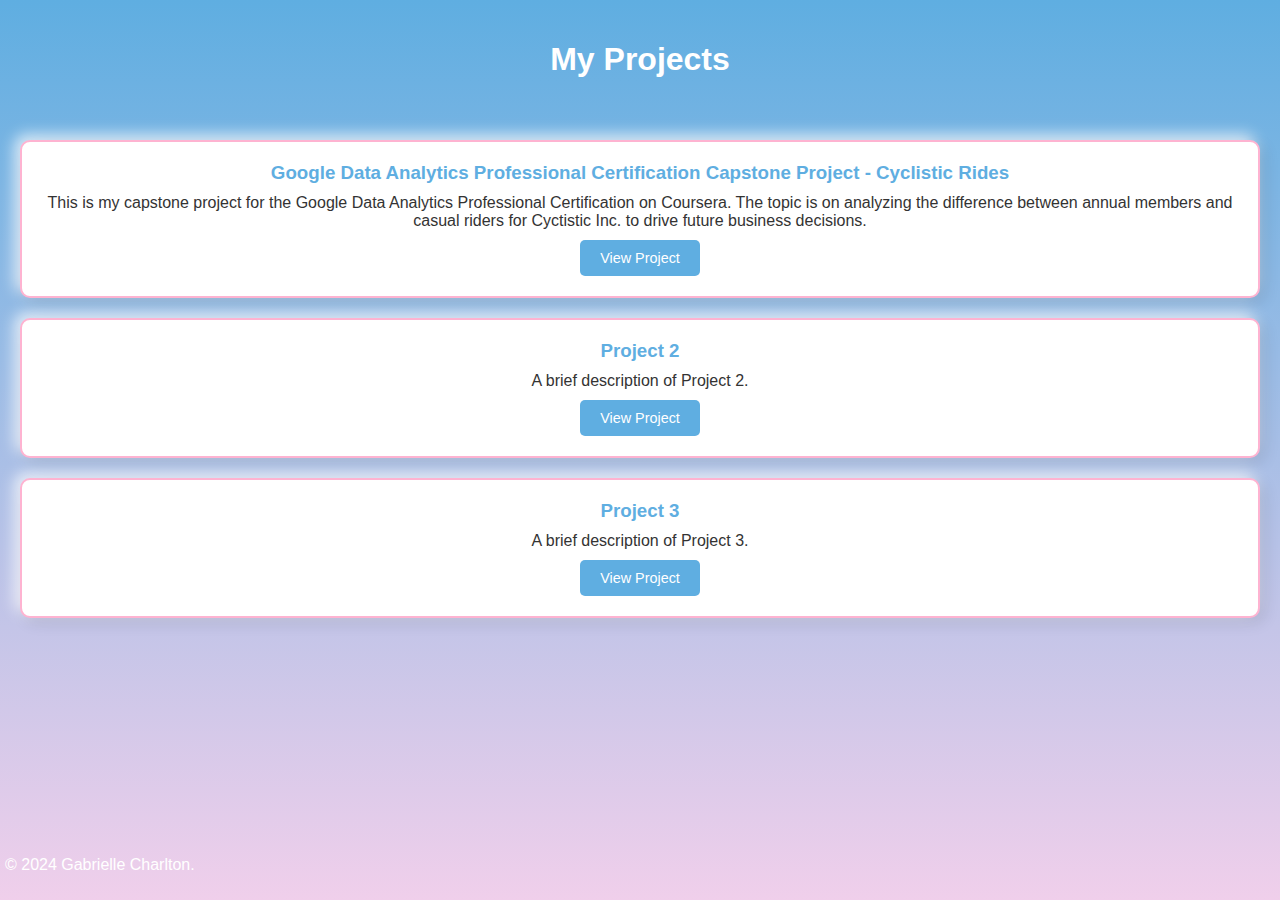
==== projects.html @ cfdd35e0 "Update projects.html" ====
<!DOCTYPE html>
<html lang="en">
<head>
  <meta charset="UTF-8">
  <meta name="viewport" content="width=device-width, initial-scale=1.0">
  <title>Projects</title>
  <link rel="stylesheet" href="styles.css">
</head>
<body>
  <header>
    <h1>My Projects</h1>
  </header>
  <main>
    
    <section class="projects">
      <div class="projects-page">
        <div class="project">
          <h3>Google Data Analytics Professional Certification Capstone Project - Cyclistic Rides</h3>
          <p>This is my capstone project for the Google Data Analytics Professional Certification on Coursera. The topic is on analyzing the difference between annual members and casual riders for Cyctistic Inc. to drive future business decisions.</p>
          <a href="projects/cyclistic_rides_project.html" class="btn">View Project</a>
        </div>
        <div class="project">
          <h3>Project 2</h3>
          <p>A brief description of Project 2.</p>
          <a href="projects/project2.html" class="btn">View Project</a>
        </div>
        <div class="project">
          <h3>Project 3</h3>
          <p>A brief description of Project 3.</p>
          <a href="projects/project3.html" class="btn">View Project</a>
        </div>
      </div>

    </section>
  </main>

  <footer>
    <p>© 2024 Gabrielle Charlton.</p>
  </footer>
</body>
</html>
---- styles.css ----
body {
  font-family: 'Poppins', sans-serif;
  background: linear-gradient(180deg, #5FAEE1, #F0CFEB);
  color: white;
  margin: 0;
  padding: 0;
  text-align: center;
  height: 100vh;
}

header {
  padding: 20px;
}

.gif-container img {
  width: 200px;
  margin: 20px 0;
}

.buttons .btn {
  display: inline-block;
  background: #7e86b0;
  color: white;
  padding: 10px 20px;
  margin: 10px;
  text-decoration: none;
  border-radius: 5px;
  transition: background 0.3s ease;
}

.buttons .btn:hover {
  background: #ffd04f;
}

footer {
  position: absolute;
  bottom: 5px;
  padding: 5px 5px;
}

.projects-page {
  display: flex;
  flex-direction: column; /* Stack projects vertically */
  gap: 20px; /* Space between projects */
  padding: 20px;
}

.project {
  background: #ffffff; /* White background */
  border: 2px solid #feb3d1; /* Pink border */
  border-radius: 10px; /* Rounded corners */
  box-shadow: 5px 5px 15px rgba(0, 0, 0, 0.1), 
              -5px -5px 15px rgba(255, 255, 255, 0.8); /* Beveled effect */
  padding: 20px;
  transition: box-shadow 0.3s ease, transform 0.3s ease;
}

.project:hover {
  transform: translateY(-5px); /* Slight lift effect on hover */
  box-shadow: 5px 5px 20px rgba(0, 0, 0, 0.2), 
              -5px -5px 20px rgba(255, 255, 255, 0.9); /* Enhanced shadow */
}

.project h3 {
  margin: 0;
  color: #5faee1; /* Light blue heading */
}

.project p {
  color: #333333; /* Darker text for contrast */
  font-size: 1rem;
  margin: 10px 0;
}

.project .btn {
  display: inline-block;
  padding: 10px 20px;
  background: #5faee1; /* Light blue button */
  color: white;
  text-decoration: none;
  border-radius: 5px;
  font-size: 0.9rem;
  transition: background 0.3s ease;
}

.project .btn:hover {
  background: #ffd04f; /* Yellow hover effect */
}

.projects-container {
  background: white;
  border: 2px solid #feb3d1; /* Pink border */
  border-radius: 10px;
  box-shadow: 5px 5px 15px rgba(0, 0, 0, 0.2), -5px -5px 15px rgba(255, 255, 255, 0.8); /* Beveled effect */
  width: 90%;
  max-width: 800px;
  padding: 20px;
}

.projects-container h2, .projects-container h3 {
  color: #5faee1;
  margin-bottom: 10px;
}

.projects-container p {
  color: #555;
  line-height: 1.6;
}

.projects-screenshots .screenshot-gallery {
  display: flex;
  flex-wrap: wrap;
  gap: 10px;
  justify-content: center;
}

.projects-screenshots img {
  width: 100%;
  max-width: 200px;
  border-radius: 5px;
  box-shadow: 3px 3px 10px rgba(0, 0, 0, 0.1);
}

.projects-video video {
  width: 100%;
  max-width: 600px;
  border-radius: 10px;
  box-shadow: 3px 3px 10px rgba(0, 0, 0, 0.1);
  margin-top: 10px;
}
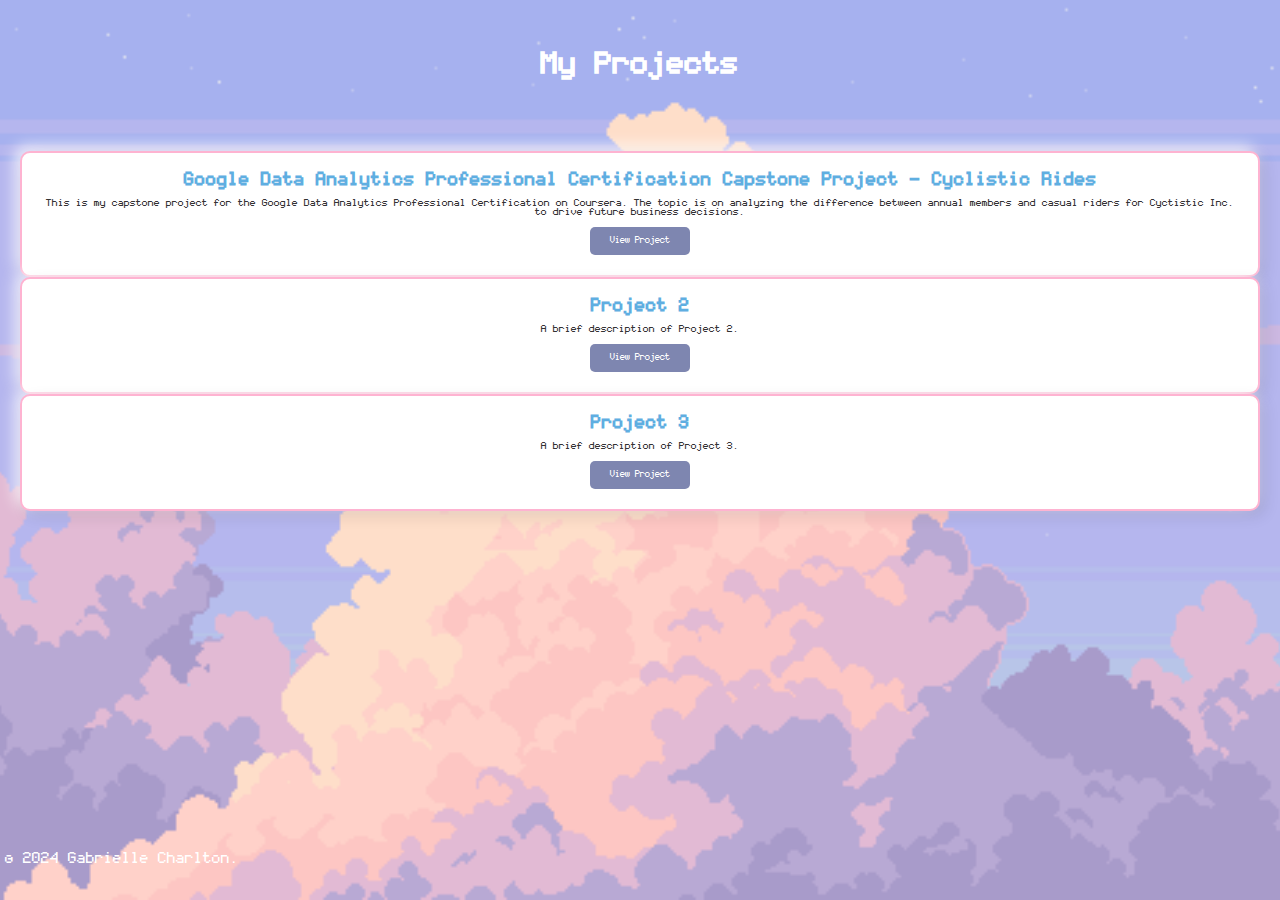
==== commit cdd3329e: "Update projects.html" ====
--- a/projects.html
+++ b/projects.html
@@ -14,20 +14,22 @@
     
     <section class="projects">
       <div class="projects-page">
-        <div class="project">
-          <h3>Google Data Analytics Professional Certification Capstone Project - Cyclistic Rides</h3>
-          <p>This is my capstone project for the Google Data Analytics Professional Certification on Coursera. The topic is on analyzing the difference between annual members and casual riders for Cyctistic Inc. to drive future business decisions.</p>
-          <a href="projects/cyclistic_rides_project.html" class="btn">View Project</a>
-        </div>
-        <div class="project">
-          <h3>Project 2</h3>
-          <p>A brief description of Project 2.</p>
-          <a href="projects/project2.html" class="btn">View Project</a>
-        </div>
-        <div class="project">
-          <h3>Project 3</h3>
-          <p>A brief description of Project 3.</p>
-          <a href="projects/project3.html" class="btn">View Project</a>
+        <div class="projects-scroll-container">
+          <div class="project">
+            <h3>Google Data Analytics Professional Certification Capstone Project - Cyclistic Rides</h3>
+            <p>This is my capstone project for the Google Data Analytics Professional Certification on Coursera. The topic is on analyzing the difference between annual members and casual riders for Cyctistic Inc. to drive future business decisions.</p>
+            <a href="projects/cyclistic_rides_project.html" class="btn">View Project</a>
+          </div>
+          <div class="project">
+            <h3>Project 2</h3>
+            <p>A brief description of Project 2.</p>
+            <a href="projects/project2.html" class="btn">View Project</a>
+          </div>
+          <div class="project">
+            <h3>Project 3</h3>
+            <p>A brief description of Project 3.</p>
+            <a href="projects/project3.html" class="btn">View Project</a>
+          </div>
         </div>
       </div>
 
--- a/styles.css
+++ b/styles.css
@@ -1,11 +1,26 @@
+
 body {
-  font-family: 'Poppins', sans-serif;
-  background: linear-gradient(180deg, #5FAEE1, #F0CFEB);
+  margin: 0; /* Remove default margins */
+  padding: 0;
+  background: 
+    url('pixel_art_assets/purple clouds/4.png') no-repeat center center / cover,
+    url('pixel_art_assets/purple clouds/3.png') no-repeat center center / cover,
+    url('pixel_art_assets/purple clouds/2.png') no-repeat center center / cover,
+    url('pixel_art_assets/purple clouds/1.png') no-repeat center center / cover;
+  height: 100vh; /* Full viewport height */
+  width: 100vw; /* Full viewport width */
+  overflow: hidden; /* Prevent scrolling if not needed */
+  text-align: center;
   color: white;
-  margin: 0;
-  padding: 0;
-  text-align: center;
-  height: 100vh;
+  font-family: 'CodersCrux', sans-serif;
+  font-size: 24px; 
+}
+
+@font-face {
+  font-family: 'CodersCrux';
+  src: url('fonts/coders_crux.woff') format('truetype');
+  font-weight: normal;
+  font-style: normal;
 }
 
 header {
@@ -75,7 +90,7 @@
 .project .btn {
   display: inline-block;
   padding: 10px 20px;
-  background: #5faee1; /* Light blue button */
+  background: #7e86b0; /* Light blue button */
   color: white;
   text-decoration: none;
   border-radius: 5px;
@@ -88,14 +103,20 @@
 }
 
 .projects-container {
+  max-width: 800px; /* Restricts width but allows flexible height */
+  margin: 0 auto;
   background: white;
-  border: 2px solid #feb3d1; /* Pink border */
   border-radius: 10px;
-  box-shadow: 5px 5px 15px rgba(0, 0, 0, 0.2), -5px -5px 15px rgba(255, 255, 255, 0.8); /* Beveled effect */
-  width: 90%;
-  max-width: 800px;
+  box-shadow: 0 4px 8px rgba(0, 0, 0, 0.2);
   padding: 20px;
+  text-align: left;
+  display: flex;
+  flex-direction: column;
+  align-items: stretch;
+  overflow-y: auto; /* Adds a scrollbar if content overflows vertically */
+  max-height: 68vh; /* Sets a maximum height */
 }
+
 
 .projects-container h2, .projects-container h3 {
   color: #5faee1;
@@ -107,24 +128,32 @@
   line-height: 1.6;
 }
 
+.projects-title {
+  font-size: 24px; /* Larger font for title */
+  font-weight: bold;
+  margin-bottom: 10px; /* Spacing below the title */
+}
+
 .projects-screenshots .screenshot-gallery {
   display: flex;
   flex-wrap: wrap;
   gap: 10px;
   justify-content: center;
+  margin-bottom: 20px;
 }
 
 .projects-screenshots img {
   width: 100%;
   max-width: 200px;
-  border-radius: 5px;
+  border-radius: 5px; /* Add rounded corners to media */
   box-shadow: 3px 3px 10px rgba(0, 0, 0, 0.1);
 }
 
 .projects-video video {
   width: 100%;
   max-width: 600px;
-  border-radius: 10px;
+  border-radius: 10px; /* Add rounded corners to media */
   box-shadow: 3px 3px 10px rgba(0, 0, 0, 0.1);
   margin-top: 10px;
+  margin-bottom: 20px;
 }
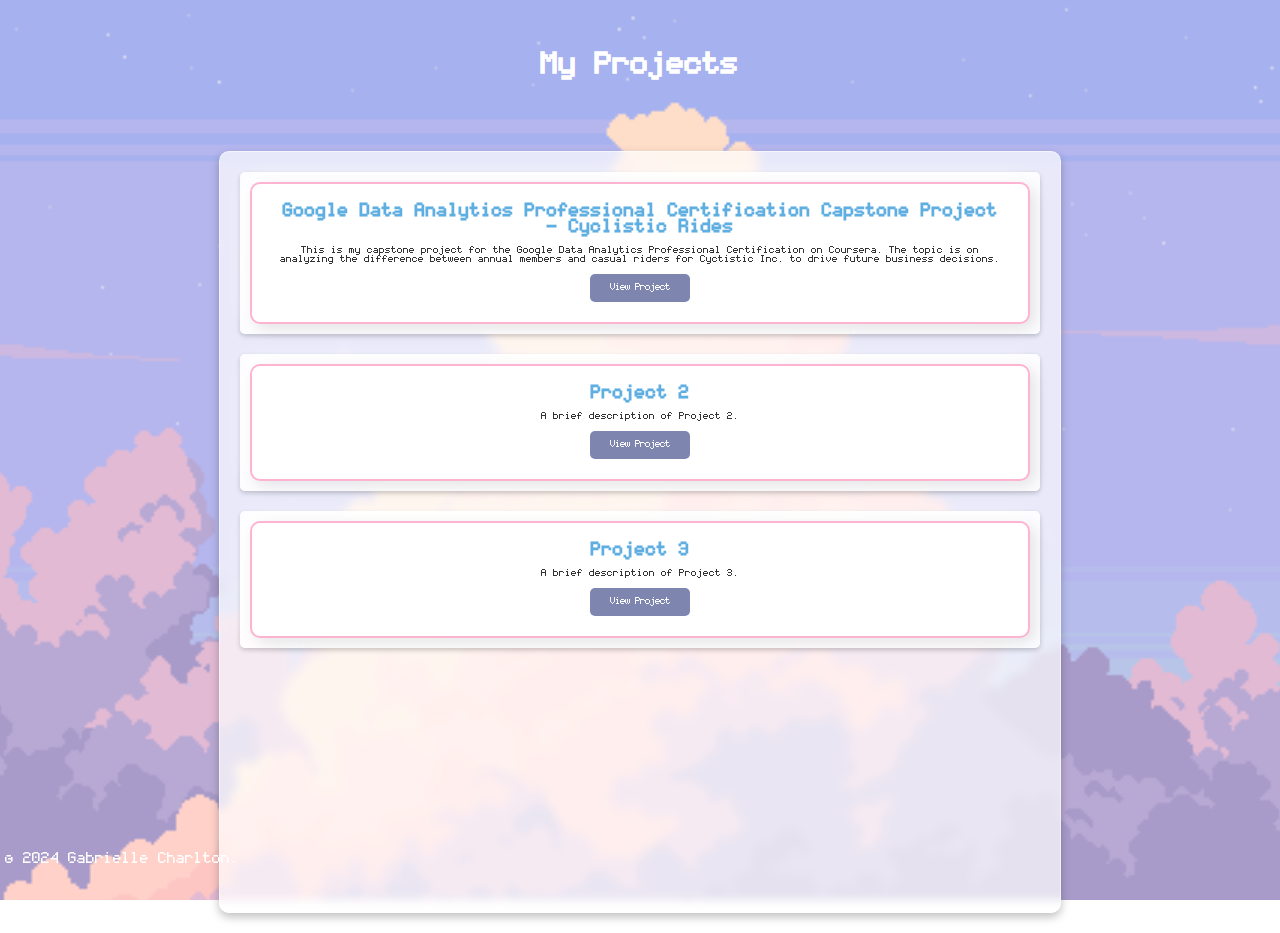
==== commit 7493ac95: "Update projects.html" ====
--- a/projects.html
+++ b/projects.html
@@ -15,21 +15,31 @@
     <section class="projects">
       <div class="projects-page">
         <div class="projects-scroll-container">
-          <div class="project">
-            <h3>Google Data Analytics Professional Certification Capstone Project - Cyclistic Rides</h3>
-            <p>This is my capstone project for the Google Data Analytics Professional Certification on Coursera. The topic is on analyzing the difference between annual members and casual riders for Cyctistic Inc. to drive future business decisions.</p>
-            <a href="projects/cyclistic_rides_project.html" class="btn">View Project</a>
+          
+          <div class="project-item">
+            <div class="project">
+              <h3>Google Data Analytics Professional Certification Capstone Project - Cyclistic Rides</h3>
+              <p>This is my capstone project for the Google Data Analytics Professional Certification on Coursera. The topic is on analyzing the difference between annual members and casual riders for Cyctistic Inc. to drive future business decisions.</p>
+              <a href="projects/cyclistic_rides_project.html" class="btn">View Project</a>
+            </div>
           </div>
-          <div class="project">
-            <h3>Project 2</h3>
-            <p>A brief description of Project 2.</p>
-            <a href="projects/project2.html" class="btn">View Project</a>
+
+          <div class="project-item">
+            <div class="project">
+              <h3>Project 2</h3>
+              <p>A brief description of Project 2.</p>
+              <a href="projects/project2.html" class="btn">View Project</a>
+            </div>
           </div>
-          <div class="project">
-            <h3>Project 3</h3>
-            <p>A brief description of Project 3.</p>
-            <a href="projects/project3.html" class="btn">View Project</a>
+          
+          <div class="project-item">
+            <div class="project">
+              <h3>Project 3</h3>
+              <p>A brief description of Project 3.</p>
+              <a href="projects/project3.html" class="btn">View Project</a>
+            </div>
           </div>
+          
         </div>
       </div>
 
--- a/styles.css
+++ b/styles.css
@@ -101,6 +101,26 @@
 .project .btn:hover {
   background: #ffd04f; /* Yellow hover effect */
 }
+.projects-scroll-container {
+  width: 80%; /* Adjust to your preference */
+  max-width: 800px;
+  height: 80vh; /* Limits the height to 80% of the viewport */
+  margin: 0 auto; /* Centers the container */
+  padding: 20px;
+  overflow-y: scroll; /* Enables vertical scrolling */
+  background: rgba(255, 255, 255, 0.7); /* Semi-transparent white background */
+  border-radius: 10px; /* Rounded corners */
+  box-shadow: 0 4px 10px rgba(0, 0, 0, 0.25); /* Subtle shadow */
+  border: 1px solid rgba(255, 255, 255, 0.5); /* Optional translucent border */
+  backdrop-filter: blur(5px); /* Adds a slight blur to enhance readability */
+}
+.project-item {
+  margin-bottom: 20px;
+  padding: 10px;
+  background: rgba(255, 255, 255, 0.9); /* Slightly more opaque background for each project */
+  border-radius: 5px;
+  box-shadow: 0 2px 5px rgba(0, 0, 0, 0.2); /* Individual project shadow */
+}
 
 .projects-container {
   max-width: 800px; /* Restricts width but allows flexible height */
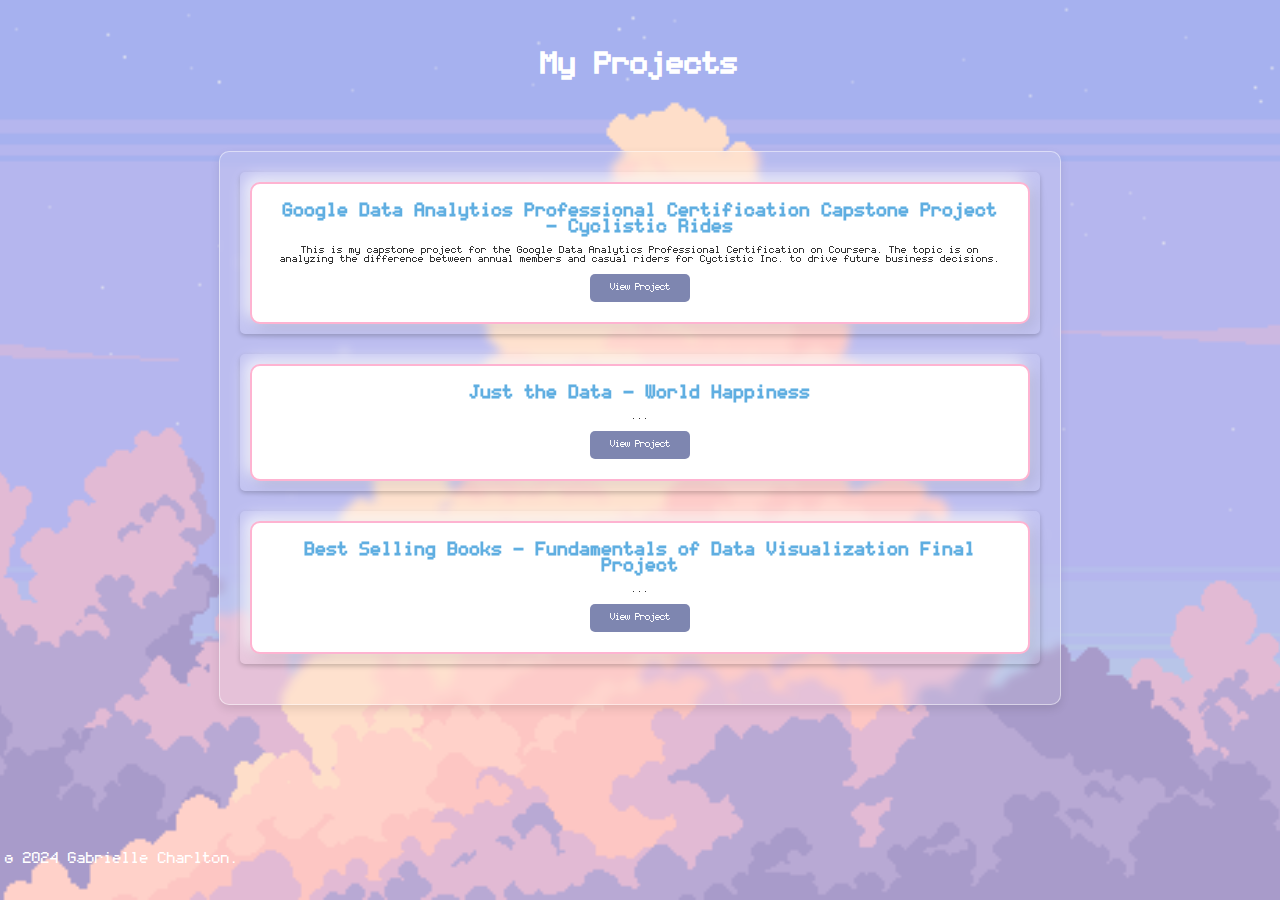
==== commit 3096eabe: "Update projects.html" ====
--- a/projects.html
+++ b/projects.html
@@ -26,16 +26,16 @@
 
           <div class="project-item">
             <div class="project">
-              <h3>Project 2</h3>
-              <p>A brief description of Project 2.</p>
+              <h3>Just the Data - World Happiness</h3>
+              <p>...</p>
               <a href="projects/project2.html" class="btn">View Project</a>
             </div>
           </div>
           
           <div class="project-item">
             <div class="project">
-              <h3>Project 3</h3>
-              <p>A brief description of Project 3.</p>
+              <h3>Best Selling Books - Fundamentals of Data Visualization Final Project</h3>
+              <p>...</p>
               <a href="projects/project3.html" class="btn">View Project</a>
             </div>
           </div>
--- a/styles.css
+++ b/styles.css
@@ -104,20 +104,20 @@
 .projects-scroll-container {
   width: 80%; /* Adjust to your preference */
   max-width: 800px;
-  height: 80vh; /* Limits the height to 80% of the viewport */
+  max-height: 80vh; /* Limits the height to 80% of the viewport */
   margin: 0 auto; /* Centers the container */
   padding: 20px;
   overflow-y: scroll; /* Enables vertical scrolling */
-  background: rgba(255, 255, 255, 0.7); /* Semi-transparent white background */
+  background: rgba(255, 255, 255, 0.1); /* Semi-transparent white background */
   border-radius: 10px; /* Rounded corners */
-  box-shadow: 0 4px 10px rgba(0, 0, 0, 0.25); /* Subtle shadow */
+  box-shadow: 0 4px 10px rgba(0, 0, 0, 0.1); /* Subtle shadow */
   border: 1px solid rgba(255, 255, 255, 0.5); /* Optional translucent border */
   backdrop-filter: blur(5px); /* Adds a slight blur to enhance readability */
 }
 .project-item {
   margin-bottom: 20px;
   padding: 10px;
-  background: rgba(255, 255, 255, 0.9); /* Slightly more opaque background for each project */
+  background: rgba(255, 255, 255, 0.1); /* Slightly more opaque background for each project */
   border-radius: 5px;
   box-shadow: 0 2px 5px rgba(0, 0, 0, 0.2); /* Individual project shadow */
 }
@@ -126,6 +126,7 @@
   max-width: 800px; /* Restricts width but allows flexible height */
   margin: 0 auto;
   background: white;
+  border: 2px solid #feb3d1; /* Pink border */
   border-radius: 10px;
   box-shadow: 0 4px 8px rgba(0, 0, 0, 0.2);
   padding: 20px;
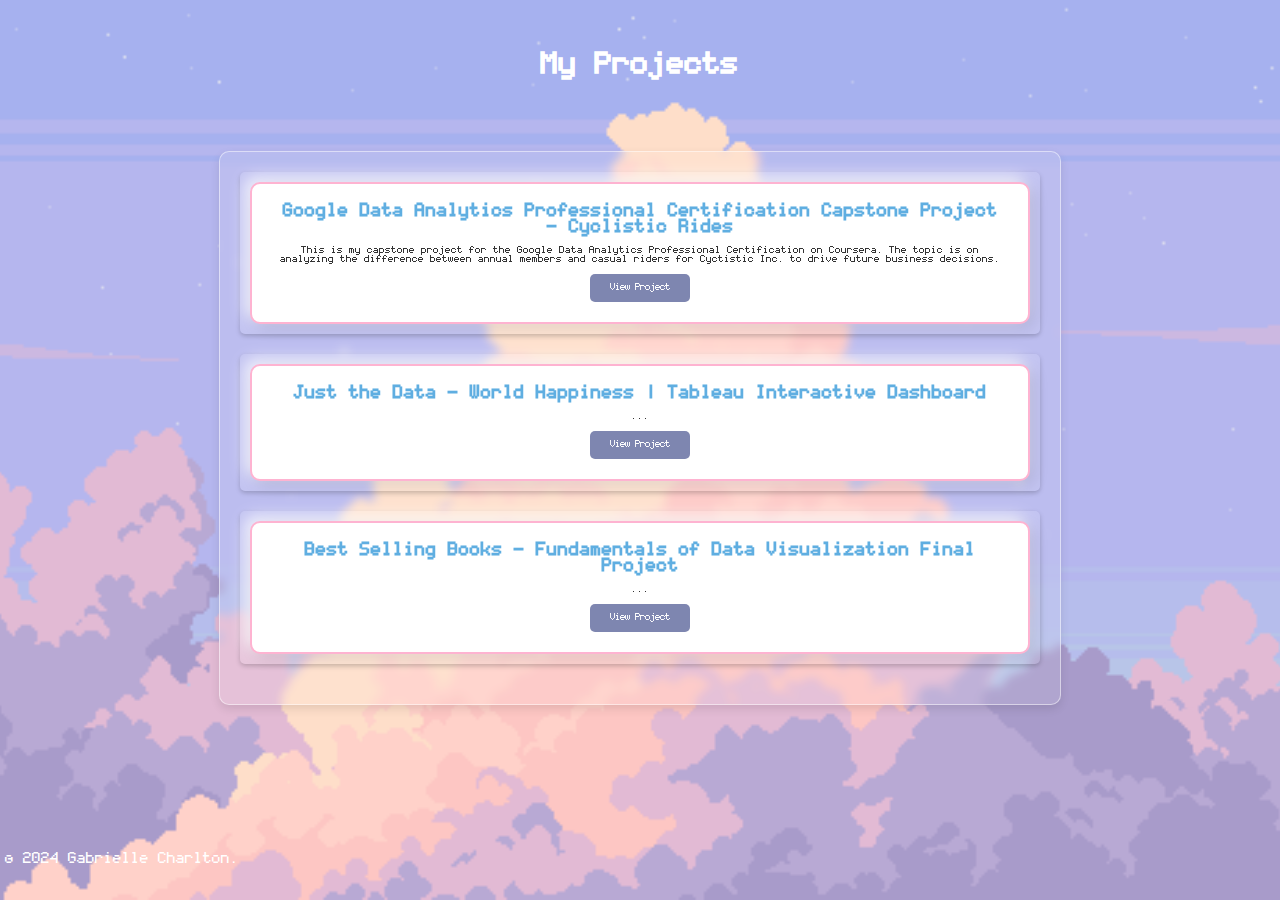
==== commit 6207f802: "Update projects.html" ====
--- a/projects.html
+++ b/projects.html
@@ -26,7 +26,7 @@
 
           <div class="project-item">
             <div class="project">
-              <h3>Just the Data - World Happiness</h3>
+              <h3>Just the Data - World Happiness | Tableau Interactive Dashboard</h3>
               <p>...</p>
               <a href="projects/project2.html" class="btn">View Project</a>
             </div>
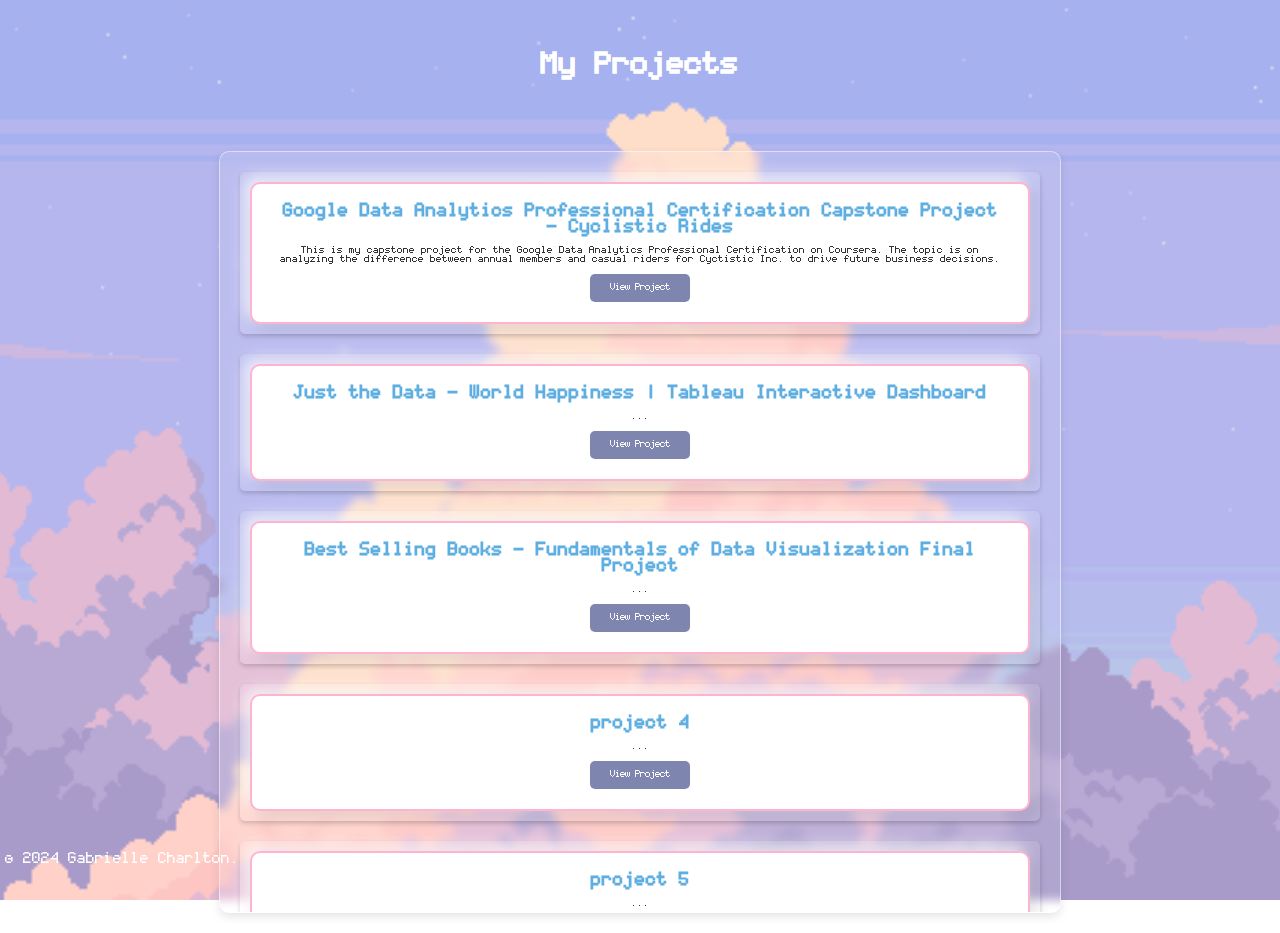
==== commit d7ab1081: "Update projects.html" ====
--- a/projects.html
+++ b/projects.html
@@ -39,6 +39,22 @@
               <a href="projects/project3.html" class="btn">View Project</a>
             </div>
           </div>
+
+          <div class="project-item">
+            <div class="project">
+              <h3>project 4</h3>
+              <p>...</p>
+              <a href="projects/project4.html" class="btn">View Project</a>
+            </div>
+          </div>
+
+          <div class="project-item">
+            <div class="project">
+              <h3>project 5</h3>
+              <p>...</p>
+              <a href="projects/project5.html" class="btn">View Project</a>
+            </div>
+          </div>
           
         </div>
       </div>
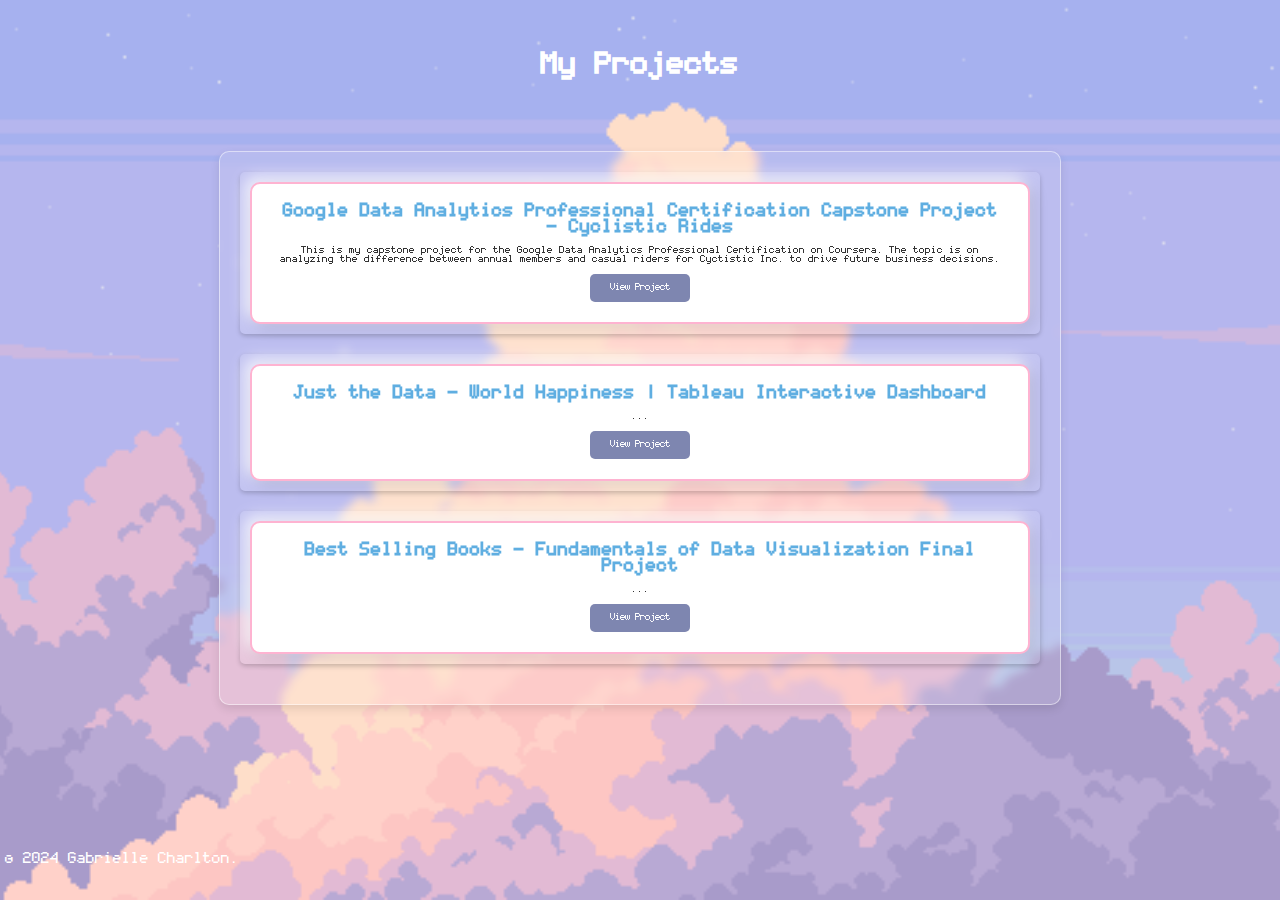
==== commit a74be6ff: "Update projects.html" ====
--- a/projects.html
+++ b/projects.html
@@ -39,22 +39,6 @@
               <a href="projects/project3.html" class="btn">View Project</a>
             </div>
           </div>
-
-          <div class="project-item">
-            <div class="project">
-              <h3>project 4</h3>
-              <p>...</p>
-              <a href="projects/project4.html" class="btn">View Project</a>
-            </div>
-          </div>
-
-          <div class="project-item">
-            <div class="project">
-              <h3>project 5</h3>
-              <p>...</p>
-              <a href="projects/project5.html" class="btn">View Project</a>
-            </div>
-          </div>
           
         </div>
       </div>
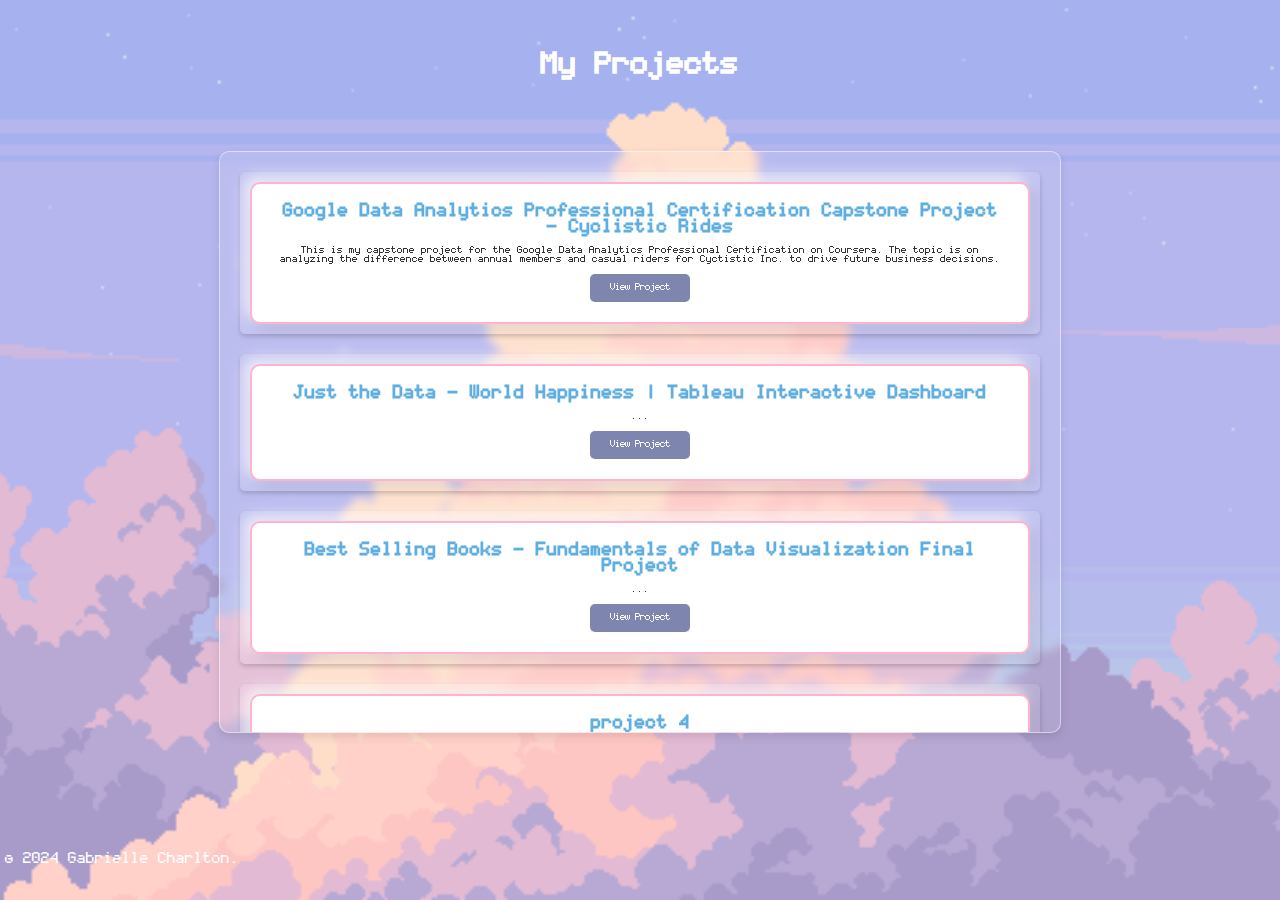
==== commit b80f0e71: "Update projects.html" ====
--- a/projects.html
+++ b/projects.html
@@ -40,6 +40,20 @@
             </div>
           </div>
           
+          <div class="project-item">
+            <div class="project">
+              <h3>project 4</h3>
+              <p>...</p>
+              <a href="projects/project4.html" class="btn">View Project</a>
+            </div>
+          </div>
+          <div class="project-item">
+            <div class="project">
+              <h3>project 5</h3>
+              <p>...</p>
+              <a href="projects/project5.html" class="btn">View Project</a>
+            </div>
+          </div>
         </div>
       </div>
 
--- a/styles.css
+++ b/styles.css
@@ -104,7 +104,7 @@
 .projects-scroll-container {
   width: 80%; /* Adjust to your preference */
   max-width: 800px;
-  max-height: 80vh; /* Limits the height to 80% of the viewport */
+  max-height: 60vh; /* Limits the height to 80% of the viewport */
   margin: 0 auto; /* Centers the container */
   padding: 20px;
   overflow-y: scroll; /* Enables vertical scrolling */
